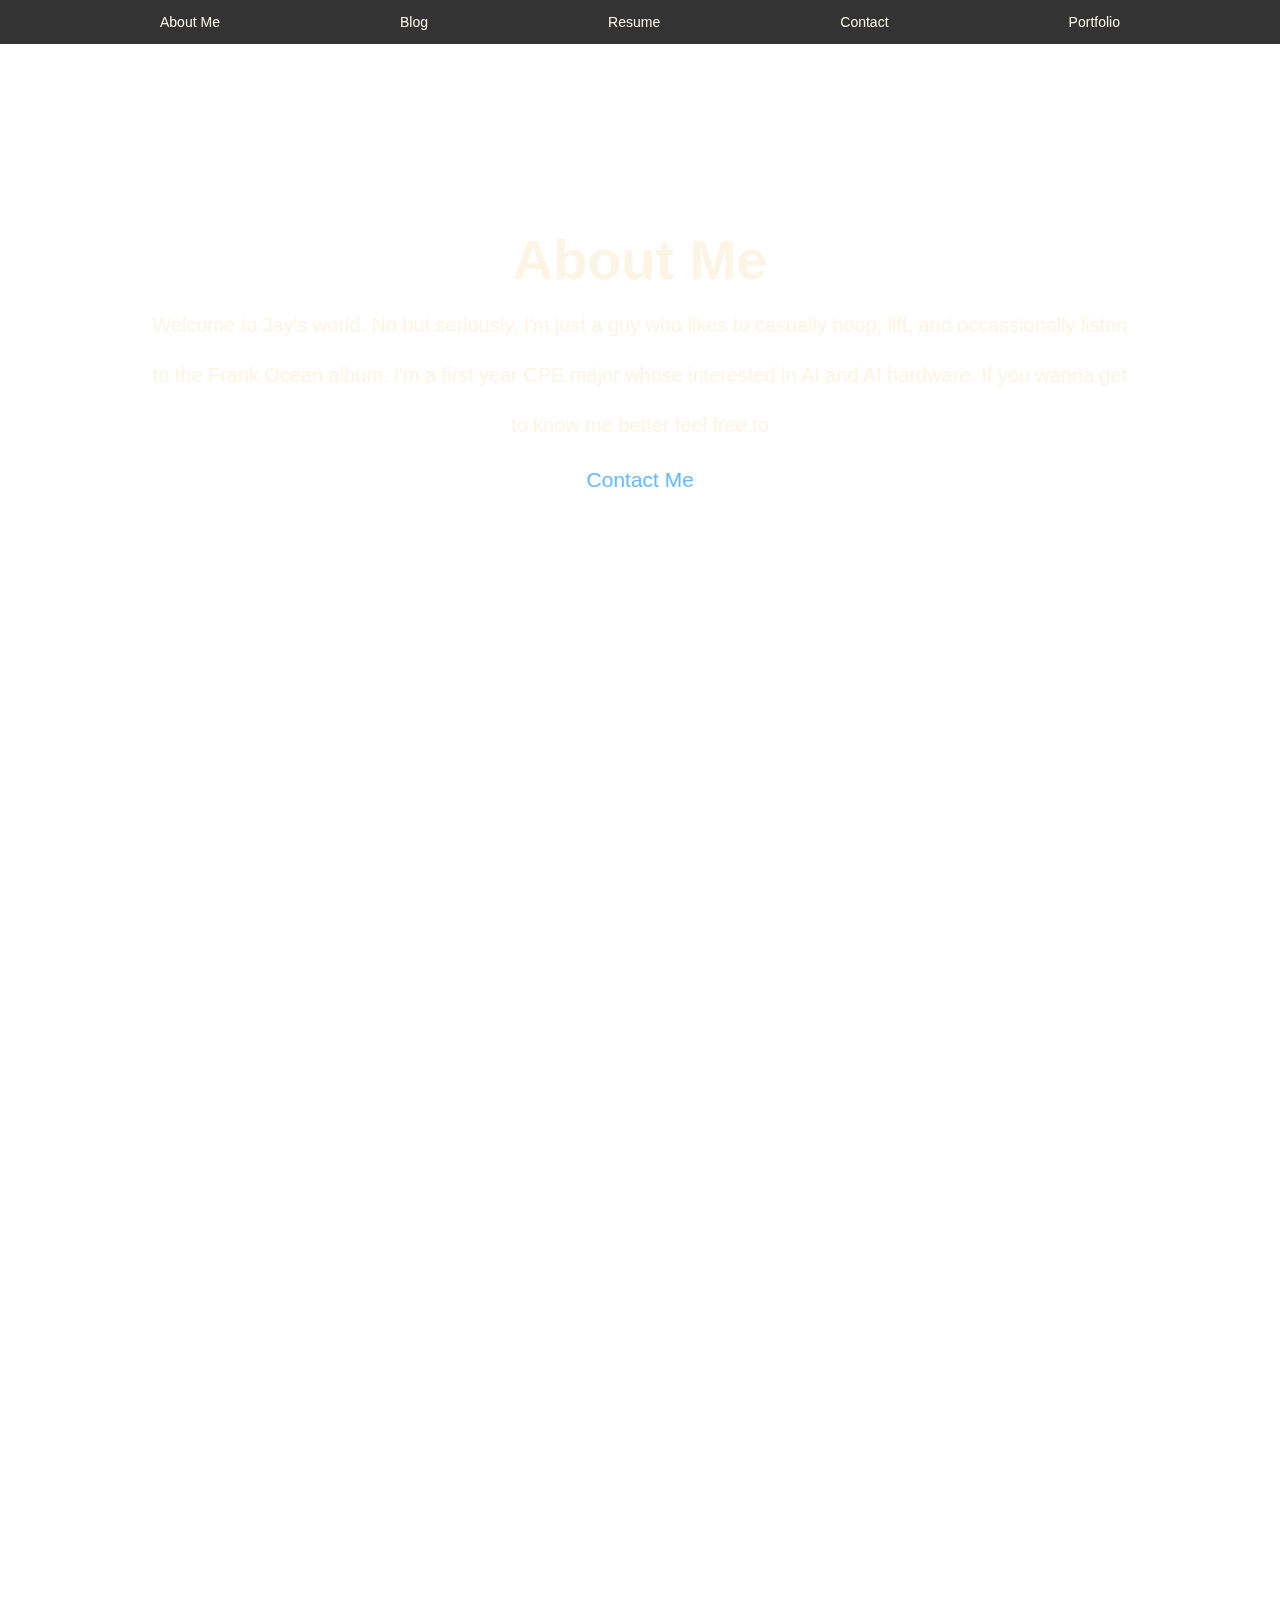
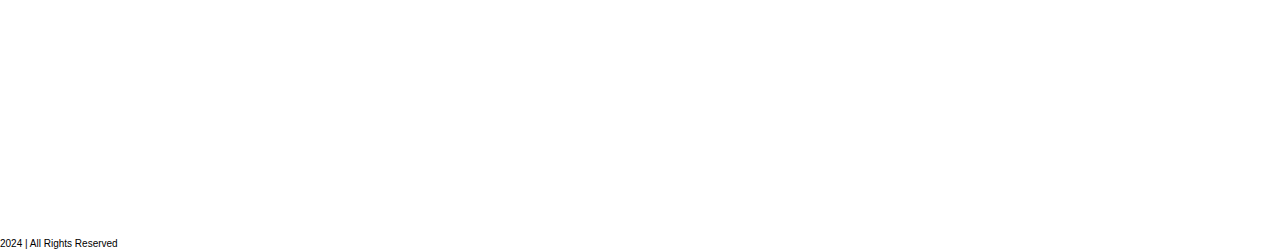
==== index.html @ cef0ed9b "Committing website work" ====
<!DOCTYPE html>
<html lang="en">
<head>
    <meta charset="UTF-8">
    <meta name="viewport"
          content="width=device-width, user-scalable=no, initial-scale=1.0, maximum-scale=1.0, minimum-scale=1.0">
    <meta http-equiv="X-UA-Compatible" content="ie=edge">
    <title>Jay Tried Too Hard</title>
    <link rel="stylesheet" href="styles.css">
</head>
<body>
    <header>
        <div class = "container">
            <nav class = "nav">
                <ul class="nav-list nav-list-mobile">
                    <li class = "nav-item">
                        <div class = "mobile-menu">
                            <span class = "line line-top"></span>
                            <span class = "line line-bottom"></span>
                        </div>
                    </li>
                </ul>
                <!-- /.nav-list nav-list-mobile -->
                <ul class="nav-list nav-list-larger">
                    <li class="nav-item">
                        <a href="#" class="nav-link">About Me</a>
                    </li>
                    <li class="nav-item">
                        <a href="#" class="nav-link">Blog</a>
                    </li>
                    <li class="nav-item">
                        <a href="#" class="nav-link">Resume</a>
                    </li>
                    <li class="nav-item">
                        <a href="#" class="nav-link">Contact</a>
                    </li>
                    <li class="nav-item">
                        <a href="#" class="nav-link">Portfolio</a>
                    </li>
                </ul>
                <!-- /.nav-list nav-list-larger -->
            </nav>
        </div>
    </header>

    <section class ="about-me">
        <div class = "container"> 
            <div class = "title">
                <h2 class = "title-heading">About Me</h2>
                <p class = "title-description">Welcome to Jay's world. No but seriously, 
                    I'm just a guy who likes to casually hoop, lift, and occassionally listen to the Frank Ocean album.
                    I'm a first year CPE major whose interested in AI and AI hardware. If you wanna get to know me better
                    feel free to 
                </p>
            </div>
            <div class = "cta">
            <a href="#" class="cta-link">Contact Me</a>
            </div>
        </div>
    </section>
<script src="main.js"></script>
<footer> 2024 <Jay Tried Too Hard> | All Rights Reserved</footer>
</body>
</html>
---- styles.css ----
*,

*::before,
*::after {
    padding: 0;
    margin: 0;

}

html{
    font-size: 10px;
    font-family: 'SF Pro Display', sans-serif;
}
a{
    display: block;
    text-decoration: none;
}
.container{
    max-width: 98rem;
    margin: 0 auto;
    padding: 0 2.2rem;
}

header {
    position: fixed;
    top: 0;
    z-index: 1400;
    width: 100%;
    height: 4.4rem;
    background-color: rgba(0,0,0,.8);
    backdrop-filter: blur(2rem);
}

.nav-list{
    list-style: none;
    display: flex;
    align-items: center;
    justify-content: space-between;
    margin: 0 -1rem;
    
}

.nav-list-mobile{
    display: none;
}

.nav-link {
    font-size: 1.4rem;
    color: #FCF5E5;
    padding: 0 2rem;
    line-height: 4.4rem;
    transition: opacity .5s;
}

.nav-link:hover{
    opacity: .4;
}

.about-me{
    height: 160.2rem;
    margin-top: 4.4rem;
    background: url("/Users/jayrajesh/Library/Mobile Documents/com~apple~CloudDocs/Michigan.jpg");
    background-repeat: repeat;
    background-size: auto 150rem;
    background-position: center;
    border-top: .6rem solid #FFF;
    border-bottom: .6rem solid #FFF;
    display: flex;
    flex-direction: column;
    justify-content: flex-start; 
    align-items: center;
    text-align: center;
    padding-top: 18rem;
}

.title{
    color: #FCF5E5;
    text-align: center;
    padding-top: 0; 
}

.title-heading{
    font-size: 5.6rem;
    line-height: 1.07143;
    letter-spacing: -0.005rem;
    margin-bottom: 1rem;
}

.title-description{
    font-size: 2.0rem;
    line-height: 2.5;
    letter-spacing: -0.005rem;
}

.cta {
    text-align: center;
    margin-top: 1.8rem;
}

.cta-link {
    color: #66bbff;
    font-size: 2.1rem;
    display: inline-block;
}

.cta-link:nth-child(2) {
    margin-left: 2.6rem;
}

.cta-link:hover {
    border-bottom: 2px solid #66bbff;
}
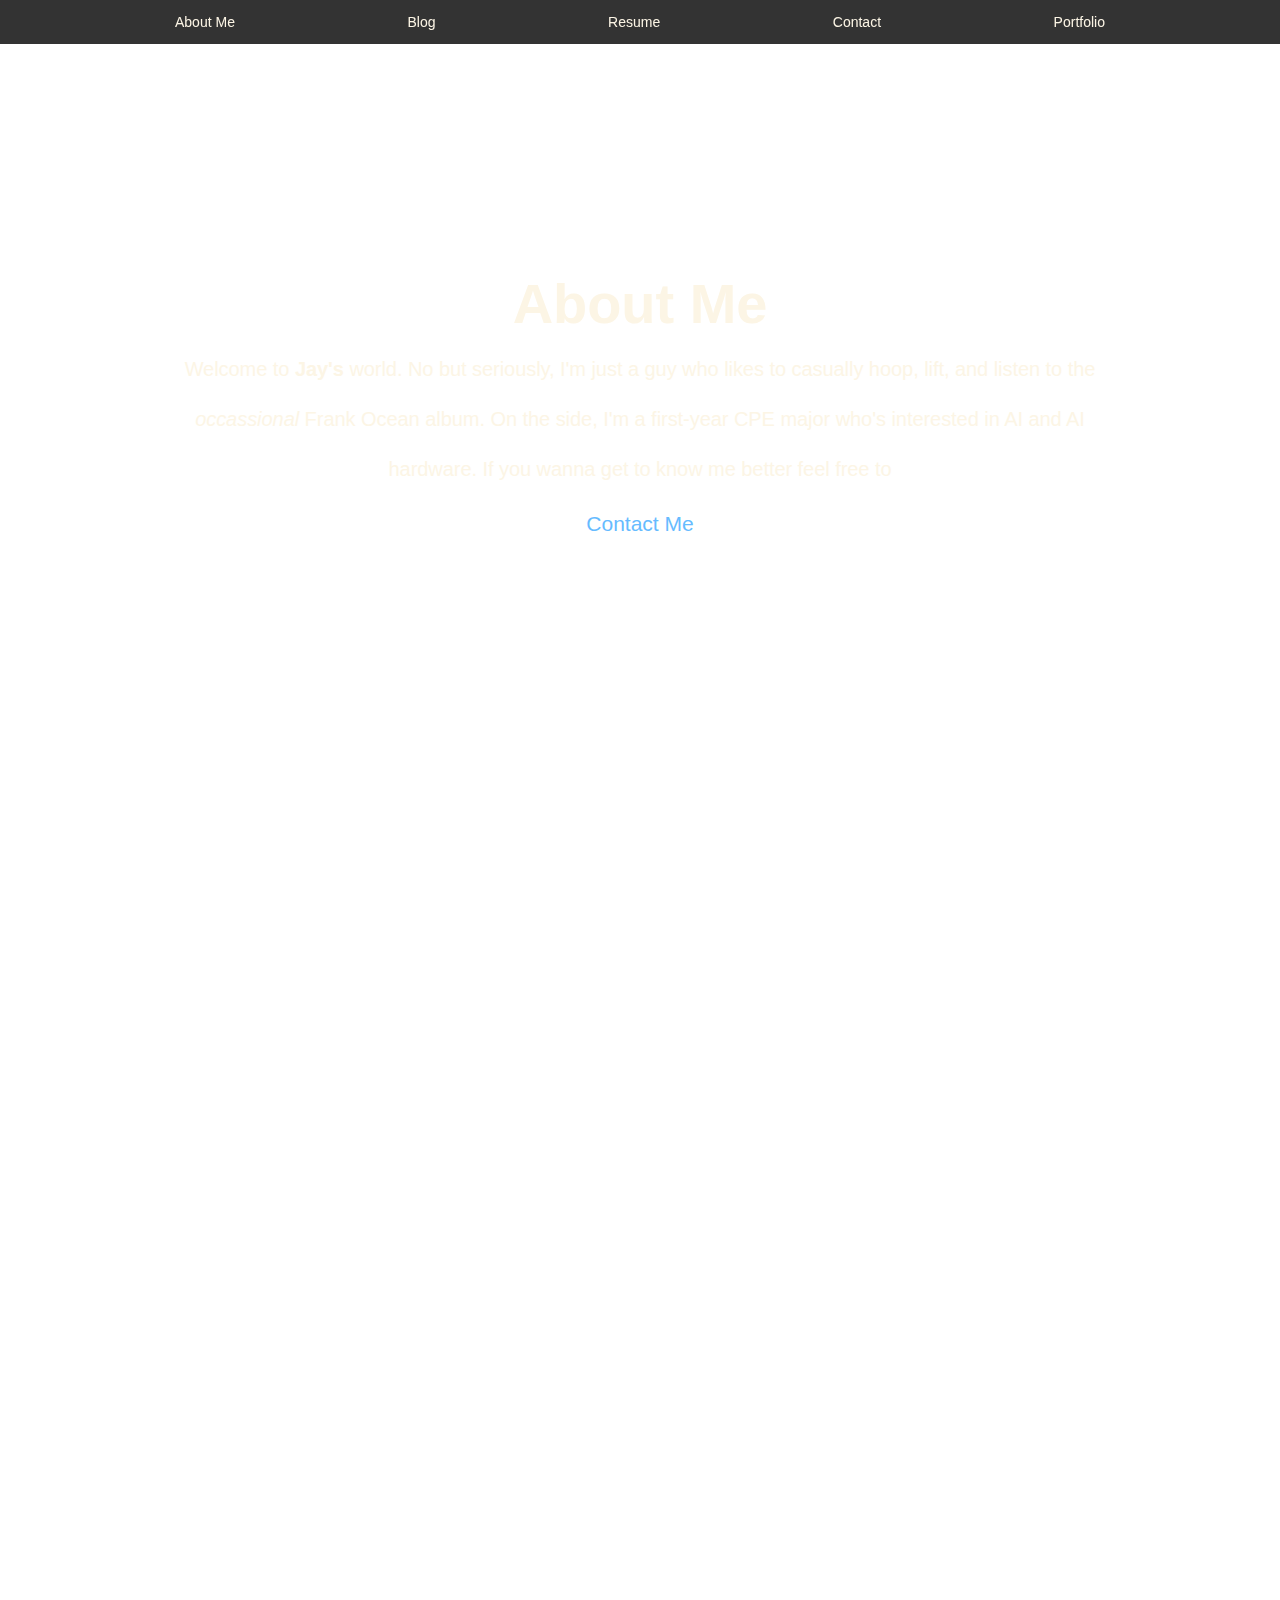
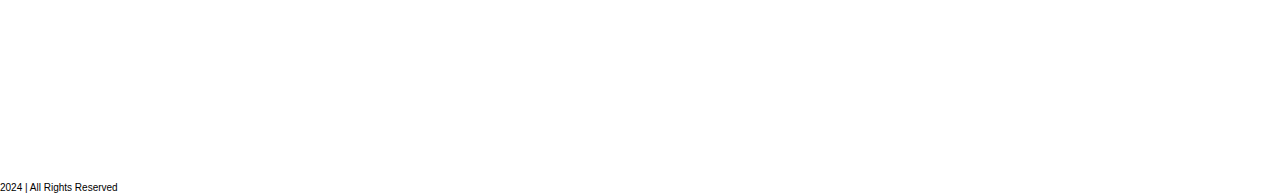
==== commit b759fed5: "Committed home page progress" ====
--- a/index.html
+++ b/index.html
@@ -5,7 +5,7 @@
     <meta name="viewport"
           content="width=device-width, user-scalable=no, initial-scale=1.0, maximum-scale=1.0, minimum-scale=1.0">
     <meta http-equiv="X-UA-Compatible" content="ie=edge">
-    <title>Jay Tried Too Hard</title>
+    <title>Jay's World</title>
     <link rel="stylesheet" href="styles.css">
 </head>
 <body>
@@ -47,9 +47,9 @@
         <div class = "container"> 
             <div class = "title">
                 <h2 class = "title-heading">About Me</h2>
-                <p class = "title-description">Welcome to Jay's world. No but seriously, 
-                    I'm just a guy who likes to casually hoop, lift, and occassionally listen to the Frank Ocean album.
-                    I'm a first year CPE major whose interested in AI and AI hardware. If you wanna get to know me better
+                <p class = "title-description">Welcome to <strong>Jay's</strong> world. No but seriously, 
+                    I'm just a guy who likes to casually hoop, lift, and listen to the <i>occassional</i> Frank Ocean album.
+                    On the side, I'm a first-year CPE major who's interested in AI and AI hardware. If you wanna get to know me better
                     feel free to 
                 </p>
             </div>
@@ -59,6 +59,6 @@
         </div>
     </section>
 <script src="main.js"></script>
-<footer> 2024 <Jay Tried Too Hard> | All Rights Reserved</footer>
+<footer> 2024 <Jay's World> | All Rights Reserved</footer>
 </body>
 </html>
--- a/styles.css
+++ b/styles.css
@@ -24,7 +24,7 @@
 header {
     position: fixed;
     top: 0;
-    z-index: 1400;
+    z-index: 1000;
     width: 100%;
     height: 4.4rem;
     background-color: rgba(0,0,0,.8);
@@ -41,6 +41,13 @@
 }
 
 .nav-list-mobile{
+    display: flex;
+    justify-content: center;
+    align-items: center;
+    height: 100%;
+}
+
+.nav-list-larger {
     display: none;
 }
 
@@ -57,7 +64,7 @@
 }
 
 .about-me{
-    height: 160.2rem;
+    height: 150.2rem;
     margin-top: 4.4rem;
     background: url("/Users/jayrajesh/Library/Mobile Documents/com~apple~CloudDocs/Michigan.jpg");
     background-repeat: repeat;
@@ -109,4 +116,75 @@
 
 .cta-link:hover {
     border-bottom: 2px solid #66bbff;
+}
+
+@media screen and (max-width: 767px) {
+    .nav-list-larger {
+        display: none; /* Hide larger nav items on small screens */
+    }
+
+    /* Mobile menu should always be visible */
+    .nav-list-mobile {
+        display: flex;
+    }
+}
+
+@media screen and (min-width: 768px) {
+    .nav-list-mobile {
+        display: none;
+    }
+
+    .nav-list-larger {
+        display: flex; 
+        justify-content: space-between;
+        align-items: center;
+    }
+
+    .nav-item {
+        padding: 0 1.5rem;
+    }
+    .mobile-menu {
+        position: relative;
+        z-index: 1500;
+        width: 3rem;
+        height: 2rem;
+        display: flex;
+        flex-direction: column;
+        align-items: center;
+        justify-content: center;
+        cursor: pointer;
+    }
+    .line {
+        width: 100%;
+    height: 3px; /* Make lines thicker for visibility */
+    background-color: #fff;
+    margin: 4px 0; /* Create spacing between the lines */
+    transition: all 0.3s ease; /* Smoother transition */
+    }
+    .line-top {
+        margin-top: 3px;
+    }
+    .line-bottom{
+        margin-top: -4rem;
+    }
+}
+
+.menu-active .nav-list-larger {
+    display: flex; 
+    flex-direction: column;
+    position: absolute;
+    top: 4.4rem;
+    left: 0;
+    width: 100%;
+    background-color: rgba(0, 0, 0, 0.9);
+    padding: 1rem 0;
+}
+
+.menu-active .nav-item {
+    padding: 1rem;
+    text-align: center;
+}
+
+body {
+    padding-top: 4.4rem; /* Ensure content is pushed down to make space for the fixed header */
 }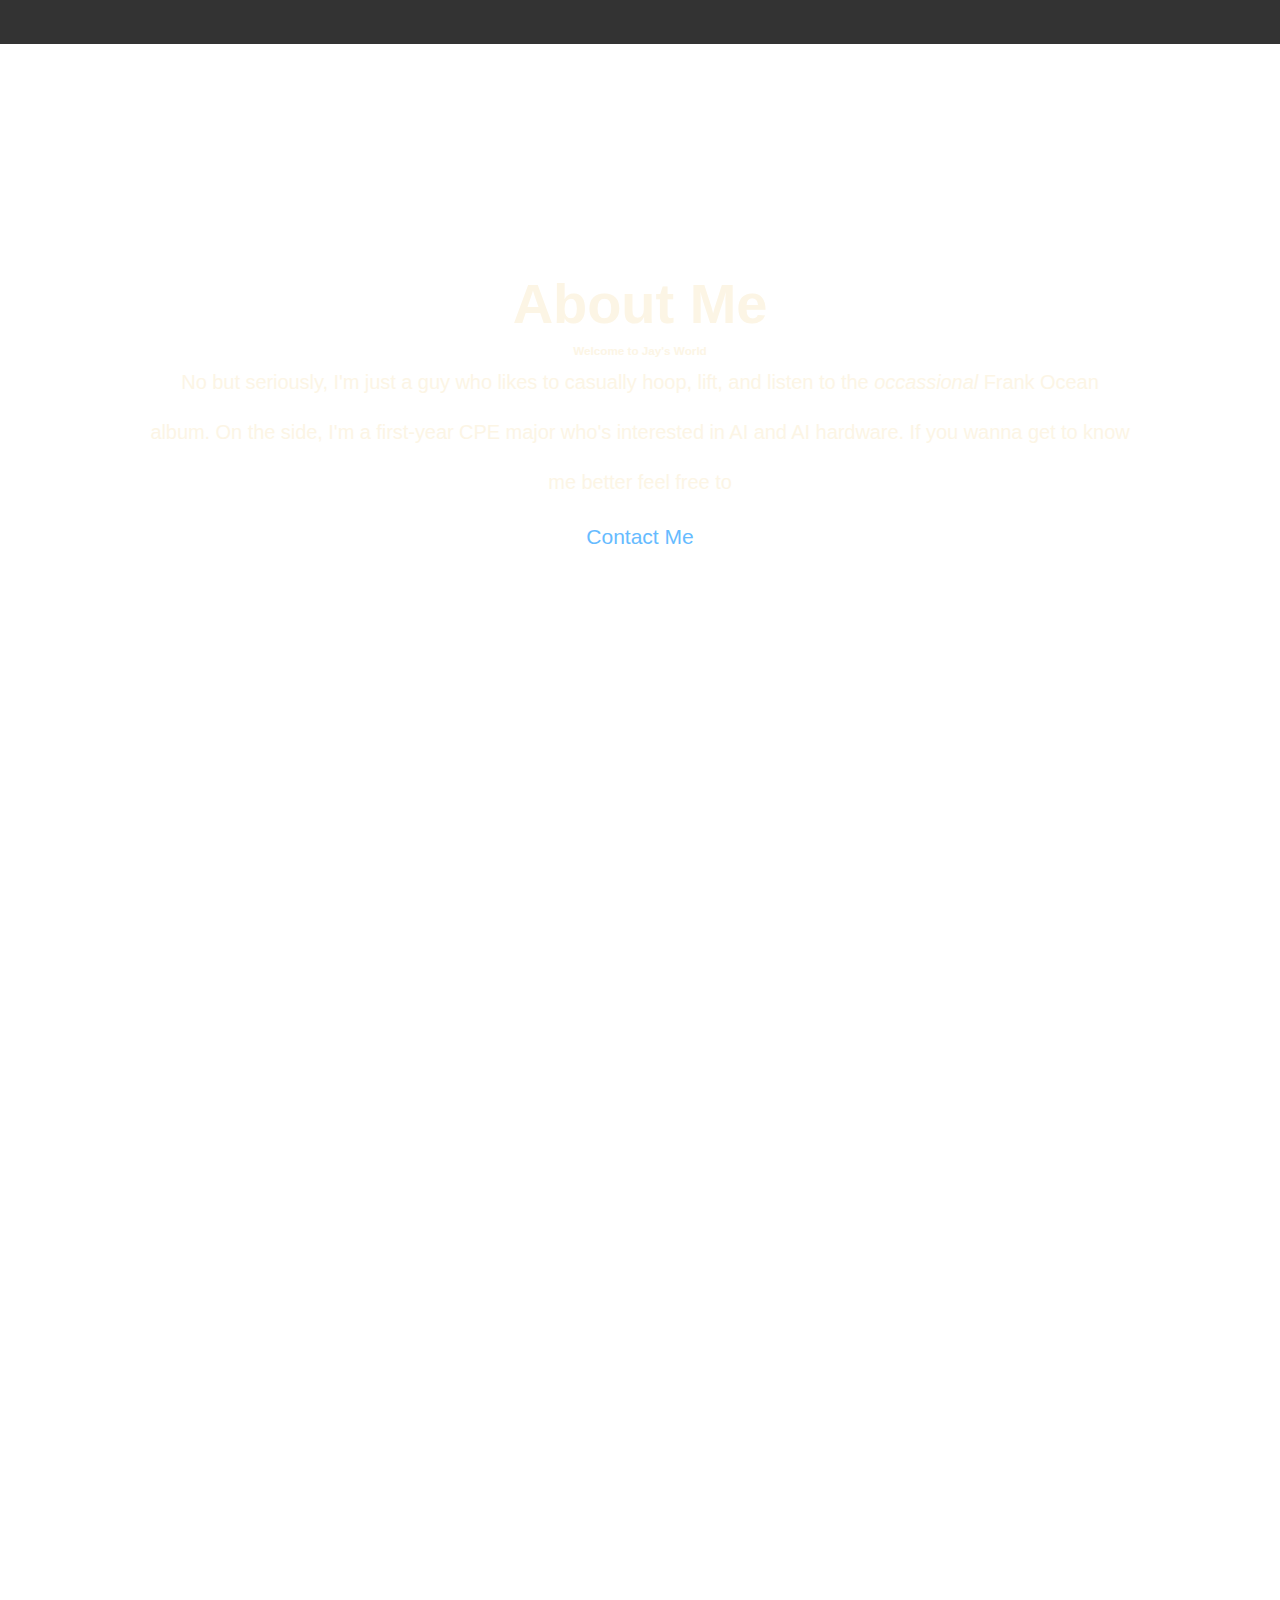
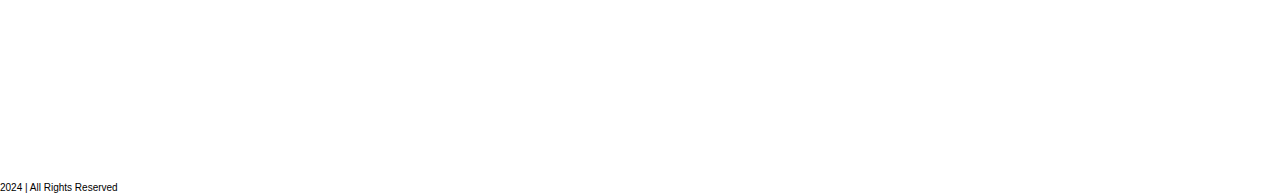
==== commit 92d6048d: "git add README.md" ====
--- a/index.html
+++ b/index.html
@@ -47,7 +47,8 @@
         <div class = "container"> 
             <div class = "title">
                 <h2 class = "title-heading">About Me</h2>
-                <p class = "title-description">Welcome to <strong>Jay's</strong> world. No but seriously, 
+                <h3 class = "title-sub-heading">Welcome to Jay's World</h3>
+                <p class = "title-description">No but seriously, 
                     I'm just a guy who likes to casually hoop, lift, and listen to the <i>occassional</i> Frank Ocean album.
                     On the side, I'm a first-year CPE major who's interested in AI and AI hardware. If you wanna get to know me better
                     feel free to 
--- a/styles.css
+++ b/styles.css
@@ -54,8 +54,7 @@
 .nav-link {
     font-size: 1.4rem;
     color: #FCF5E5;
-    padding: 0 2rem;
-    line-height: 4.4rem;
+    padding: 0 1rem;
     transition: opacity .5s;
 }
 
@@ -120,26 +119,12 @@
 
 @media screen and (max-width: 767px) {
     .nav-list-larger {
-        display: none; /* Hide larger nav items on small screens */
+        display: none; 
     }
 
-    /* Mobile menu should always be visible */
     .nav-list-mobile {
         display: flex;
     }
-}
-
-@media screen and (min-width: 768px) {
-    .nav-list-mobile {
-        display: none;
-    }
-
-    .nav-list-larger {
-        display: flex; 
-        justify-content: space-between;
-        align-items: center;
-    }
-
     .nav-item {
         padding: 0 1.5rem;
     }
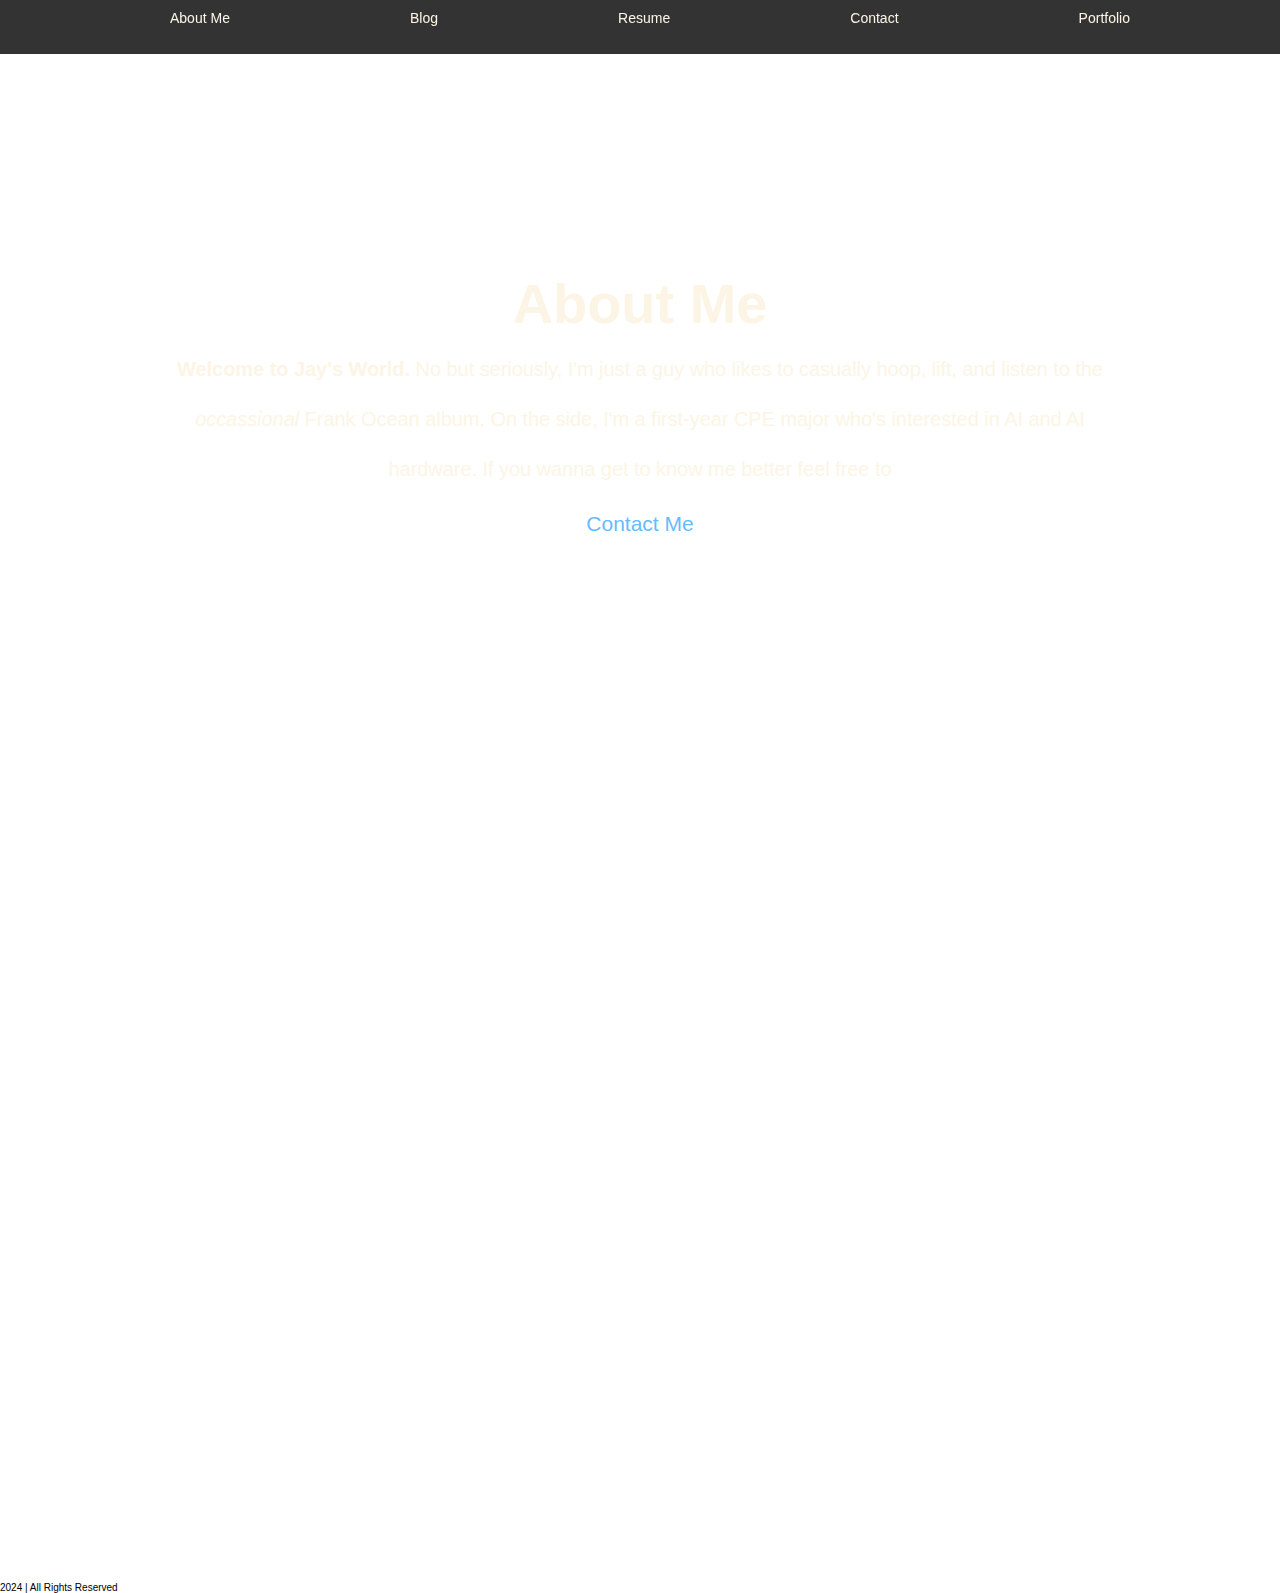
==== commit 61f692fc: "git commit -m "feat: add link to README.md"" ====
--- a/index.html
+++ b/index.html
@@ -47,8 +47,7 @@
         <div class = "container"> 
             <div class = "title">
                 <h2 class = "title-heading">About Me</h2>
-                <h3 class = "title-sub-heading">Welcome to Jay's World</h3>
-                <p class = "title-description">No but seriously, 
+                <p class = "title-description"><strong>Welcome to Jay's World.</strong> No but seriously, 
                     I'm just a guy who likes to casually hoop, lift, and listen to the <i>occassional</i> Frank Ocean album.
                     On the side, I'm a first-year CPE major who's interested in AI and AI hardware. If you wanna get to know me better
                     feel free to 
--- a/styles.css
+++ b/styles.css
@@ -23,10 +23,11 @@
 
 header {
     position: fixed;
+    padding: 1rem;
     top: 0;
     z-index: 1000;
     width: 100%;
-    height: 4.4rem;
+    height: 3.4rem;
     background-color: rgba(0,0,0,.8);
     backdrop-filter: blur(2rem);
 }
@@ -36,7 +37,9 @@
     display: flex;
     align-items: center;
     justify-content: space-between;
-    margin: 0 -1rem;
+    margin: 0rem;
+    padding: 0;
+    margin: 0;
     
 }
 
@@ -63,7 +66,7 @@
 }
 
 .about-me{
-    height: 150.2rem;
+    height: 130.2rem;
     margin-top: 4.4rem;
     background: url("/Users/jayrajesh/Library/Mobile Documents/com~apple~CloudDocs/Michigan.jpg");
     background-repeat: repeat;
@@ -141,17 +144,48 @@
     }
     .line {
         width: 100%;
-    height: 3px; /* Make lines thicker for visibility */
+    height: 2px; 
     background-color: #fff;
-    margin: 4px 0; /* Create spacing between the lines */
-    transition: all 0.3s ease; /* Smoother transition */
+    margin: 4px 0; 
+    transition: transform 0.3s ease, opacity 0.3s ease;
     }
     .line-top {
-        margin-top: 3px;
+        margin-top: 2.5rem;
     }
     .line-bottom{
-        margin-top: -4rem;
-    }
+        margin-top: -1.98rem;
+    }
+
+    .active .line-top{
+        margin-top: 0;
+        transform: rotate(45deg);
+        transition: transform 0.3192s 0.1s cubic-bezier(0.04,0.04,0.12,0.96);
+    }
+
+    .active .line-bottom{
+        margin-top: 0;
+        transform: rotate(-45deg);
+        transition: transform 0.3192s 0.1s cubic-bezier(0.04,0.04,0.12,0.96);
+
+    }
+
+    header.active{
+        height: 100%;
+        background-color: #000;
+    }
+}
+
+@media screen and (min-width: 768px) {
+    .nav-list-mobile {
+        display: none;
+    }
+
+    .nav-list-larger {
+        display: flex; 
+        justify-content: space-between;
+        align-items: center;
+    }
+
 }
 
 .menu-active .nav-list-larger {
@@ -171,5 +205,5 @@
 }
 
 body {
-    padding-top: 4.4rem; /* Ensure content is pushed down to make space for the fixed header */
+    padding-top: 4.4rem; 
 }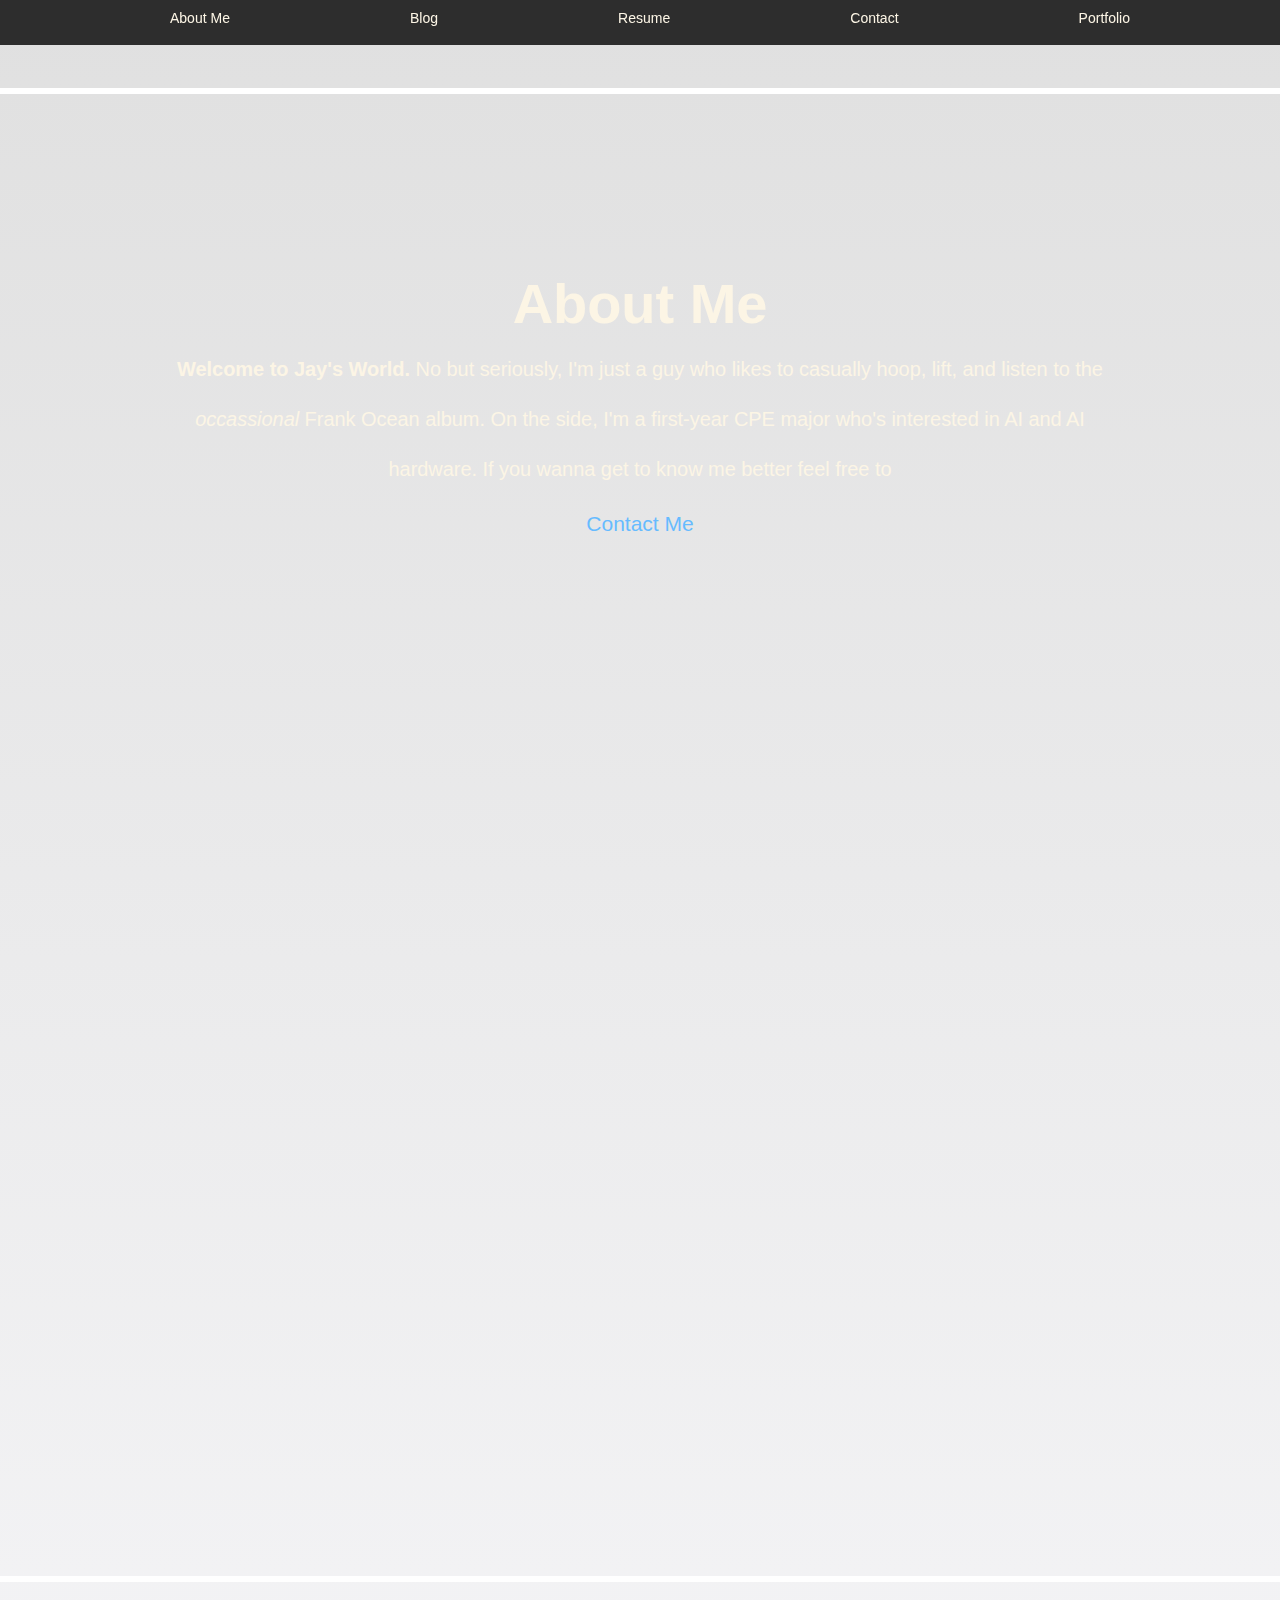
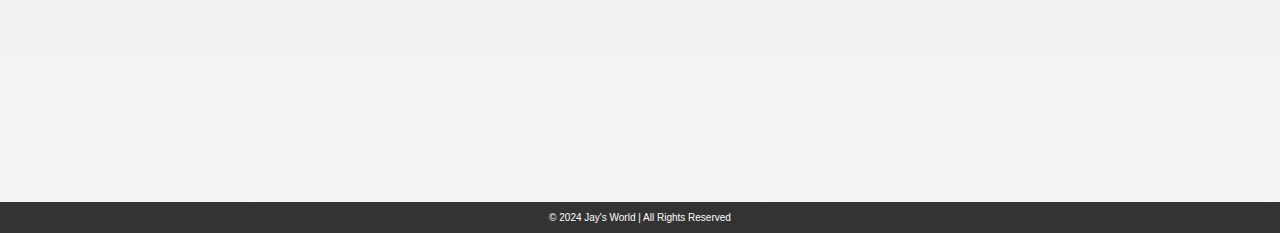
==== commit a9903513: "Committing final" ====
--- a/index.html
+++ b/index.html
@@ -29,7 +29,7 @@
                         <a href="#" class="nav-link">Blog</a>
                     </li>
                     <li class="nav-item">
-                        <a href="#" class="nav-link">Resume</a>
+                        <a href="resume.html" class="nav-link">Resume</a>
                     </li>
                     <li class="nav-item">
                         <a href="#" class="nav-link">Contact</a>
@@ -54,11 +54,13 @@
                 </p>
             </div>
             <div class = "cta">
-            <a href="#" class="cta-link">Contact Me</a>
+            <a href="contact.html" class="cta-link">Contact Me</a>
             </div>
         </div>
     </section>
 <script src="main.js"></script>
-<footer> 2024 <Jay's World> | All Rights Reserved</footer>
+<footer class="footer">
+    © 2024 Jay's World | All Rights Reserved
+  </footer>
 </body>
 </html>
--- a/styles.css
+++ b/styles.css
@@ -5,6 +5,14 @@
     padding: 0;
     margin: 0;
 
+}
+
+body {
+    background: linear-gradient(180deg, #e0e0e0, #f5f5f7);
+    color: #1d1d1f;
+    font-family: 'SF Pro Display', sans-serif;
+    margin: 0;
+    padding: 0;
 }
 
 html{
@@ -27,7 +35,7 @@
     top: 0;
     z-index: 1000;
     width: 100%;
-    height: 3.4rem;
+    height: 2.5rem;
     background-color: rgba(0,0,0,.8);
     backdrop-filter: blur(2rem);
 }
@@ -82,6 +90,196 @@
     padding-top: 18rem;
 }
 
+.resume-section {
+    margin-top: 6rem;
+    padding: 4rem 3rem;
+    background-color: rgba(255, 255, 255, 0.9);
+    box-shadow: 0 4px 12px rgba(0, 0, 0, 0.1);
+    border-radius: 1rem;
+    max-width: 70rem;
+    margin-left: auto;
+    margin-right: auto;
+    text-align: center;
+}
+
+.resume-section h2 {
+    font-size: 3.2rem;
+    font-weight: 600;
+    margin-bottom: 2.5rem;
+    color: #1d1d1f;
+}
+
+.resume-download {
+    font-size: 1.6rem;
+    font-weight: 500;
+    color: #0071e3;
+    transition: border-bottom 0.3s ease;
+}
+
+.resume-download:hover {
+    border-bottom: 2px solid #0071e3;
+}
+
+.portfolio-title {
+    text-align: center;
+    font-size: 3rem;
+    margin: 2rem 0;
+  }
+
+  .project-container {
+    display: flex;
+    flex-direction: column;
+    gap: 2rem;
+    padding: 2rem;
+  }
+
+  .project {
+    display: flex;
+    align-items: center;
+    gap: 2rem;
+    background-color: #fff;
+    padding: 2rem;
+    border-radius: 10px;
+    box-shadow: 0px 4px 10px rgba(0, 0, 0, 0.1);
+  }
+
+  .neat-image {
+    max-width: 200px; 
+    border-radius: 8px;
+    object-fit: cover;
+  }
+
+  .project-name {
+    font-size: 2rem;
+    margin-bottom: 1rem;
+  }
+  
+  .project-description {
+    font-size: 1.4rem;
+    margin-bottom: 1.5rem;
+  }
+  
+  .button {
+    padding: 0.8rem 1.6rem;
+    background-color: #0071e3;
+    color: white;
+    text-decoration: none;
+    border-radius: 5px;
+    font-size: 1.2rem;
+    display: inline-block;
+    text-align: center;
+    margin: 0.5rem 0;
+    white-space: nowrap;
+}
+
+.button + .button {
+    margin-left: 1rem;
+}
+
+.button a {
+    display: block;
+    padding: 0.4rem 0;
+}
+  
+  .button:hover {
+    background-color: #005bb5;
+  }
+  
+  .footer {
+    background-color: #333;
+    color: #fff;
+    text-align: center;
+    padding: 1rem;
+    margin-top: 22rem;
+  }
+
+iframe {
+    margin-top: 3rem;
+    width: 100%;
+    height: 60rem;
+    border: none;
+}
+main .contact-container {
+    max-width: 800px;
+    margin: 3rem auto;
+    padding: 2rem;
+    background-color: white;
+    border-radius: 12px;
+    box-shadow: 0px 10px 30px rgba(0, 0, 0, 0.1);
+  }
+  
+  .contact-container h1 {
+    text-align: center;
+    padding: 7.2rem;
+    font-size: 2.5rem;
+    margin-bottom: 1.5rem;
+    color: #1d1d1f;
+  }
+  
+  .contact-container p {
+    text-align: center;
+    font-size: 1.4rem;
+    color: #6e6e73;
+    margin-bottom: 2rem;
+  }
+  
+  .contact-form {
+    display: flex;
+    flex-direction: column;
+    gap: 1.5rem;
+  }
+  
+  .form-group {
+    display: flex;
+    flex-direction: column;
+  }
+  
+  .form-group label {
+    font-size: 1.2rem;
+    margin-bottom: 0.5rem;
+    color: #1d1d1f;
+  }
+  
+  .form-group input,
+  .form-group textarea {
+    font-size: 1.2rem;
+    padding: 0.8rem 1rem;
+    border: 1px solid #d1d1d6;
+    border-radius: 8px;
+    background-color: #f9f9fa;
+  }
+  
+  .form-group input:focus,
+  .form-group textarea:focus {
+    outline: none;
+    border-color: #0071e3;
+    background-color: #ffffff;
+  }
+  
+  .submit-button {
+    padding: 0.8rem 1.6rem;
+    font-size: 1.2rem;
+    color: white;
+    background-color: #0071e3;
+    border: none;
+    border-radius: 8px;
+    cursor: pointer;
+    text-align: center;
+    margin-top: 1rem;
+  }
+  
+  .submit-button:hover {
+    background-color: #005bb5;
+  }
+
+  .contact-footer {
+    background-color: #333;
+    color: #fff;
+    text-align: center;
+    padding: 1rem;
+    margin-top: 32rem;
+  }
+  
 .title{
     color: #FCF5E5;
     text-align: center;
@@ -100,7 +298,6 @@
     line-height: 2.5;
     letter-spacing: -0.005rem;
 }
-
 .cta {
     text-align: center;
     margin-top: 1.8rem;
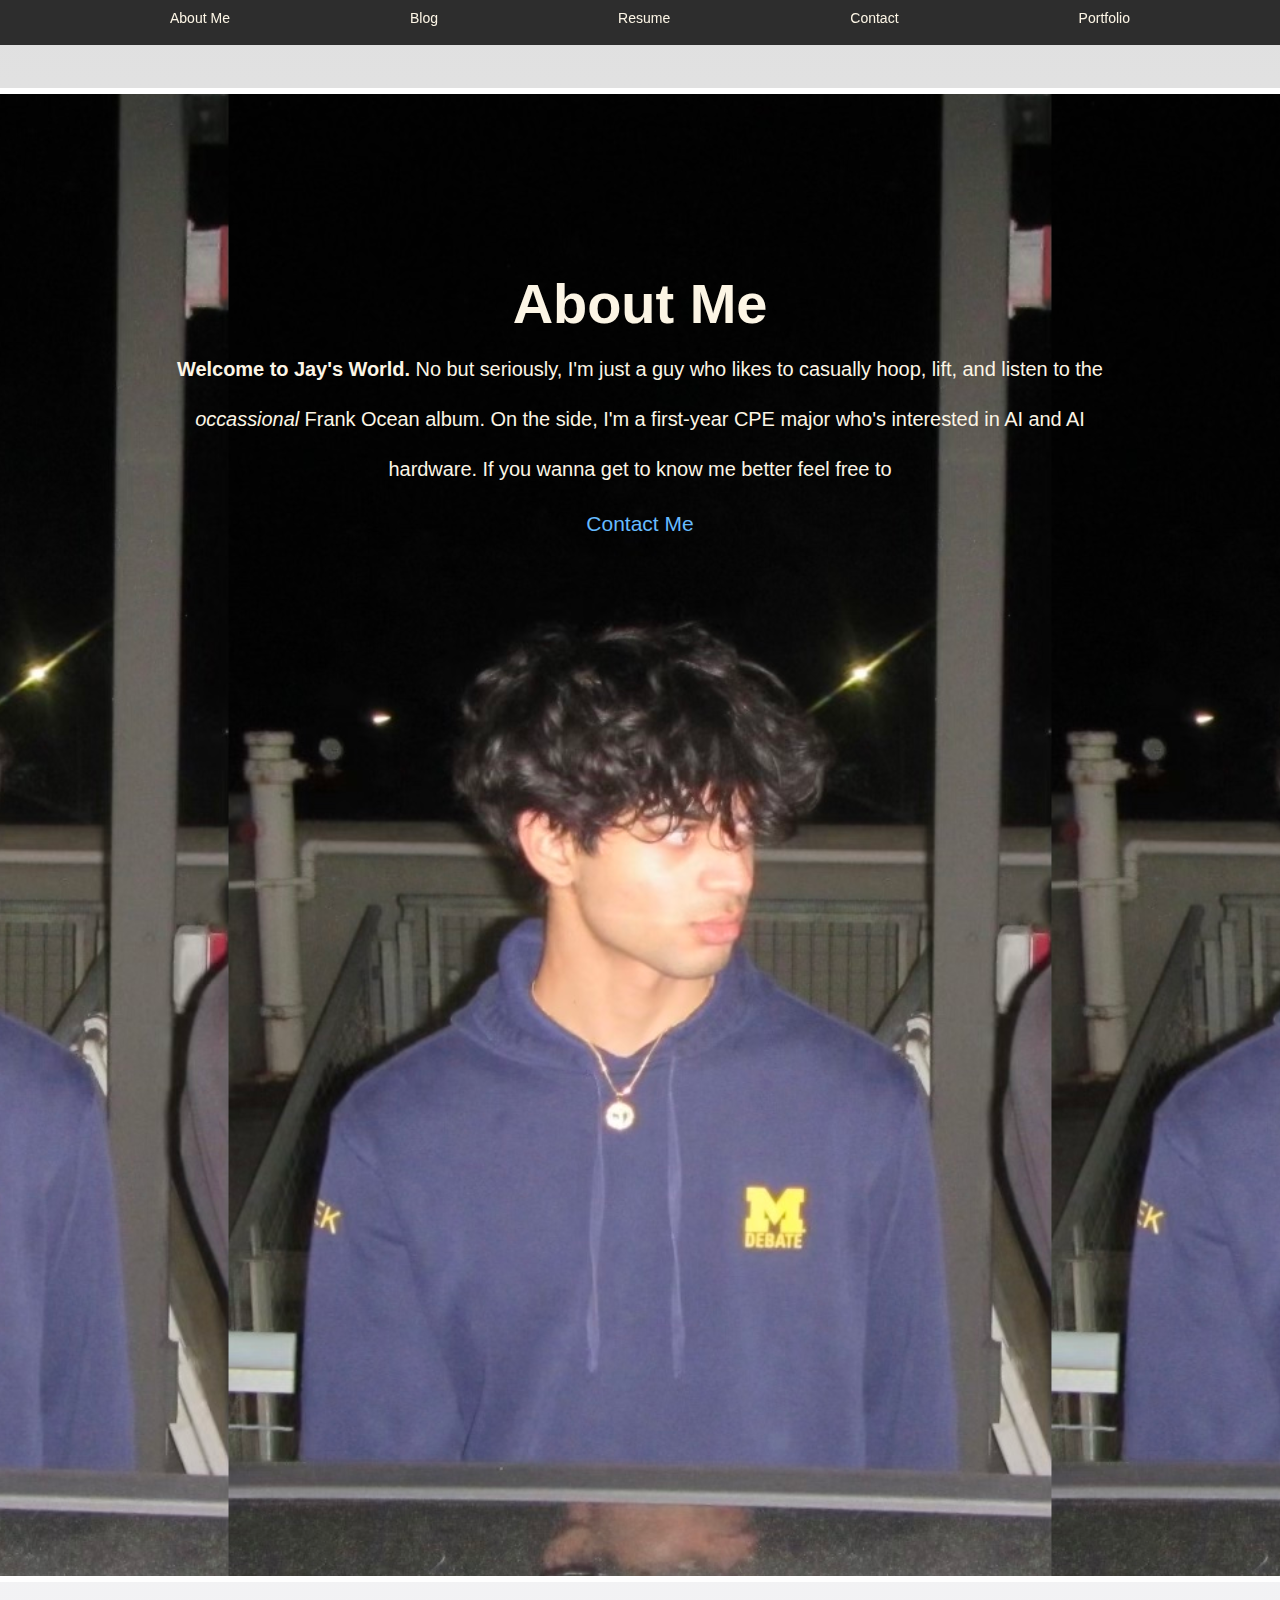
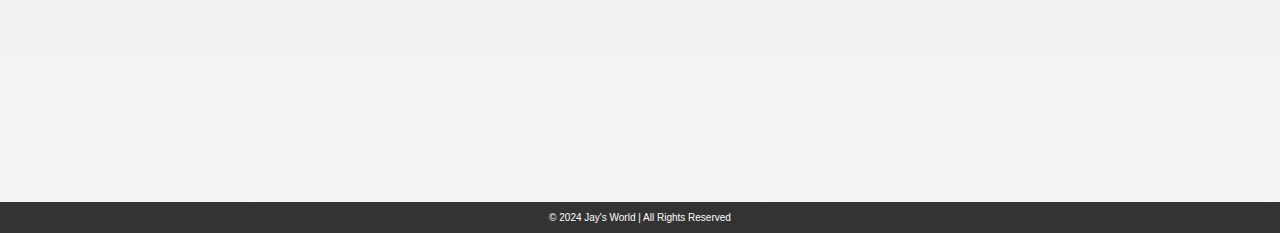
==== commit fa55a912: "Fixed mobile dropdown menu w/ animations" ====
--- a/index.html
+++ b/index.html
@@ -23,19 +23,19 @@
                 <!-- /.nav-list nav-list-mobile -->
                 <ul class="nav-list nav-list-larger">
                     <li class="nav-item">
-                        <a href="#" class="nav-link">About Me</a>
+                        <a href="index.html" class="nav-link">About Me</a>
                     </li>
                     <li class="nav-item">
-                        <a href="#" class="nav-link">Blog</a>
+                        <a href="index.html" class="nav-link">Blog</a>
                     </li>
                     <li class="nav-item">
                         <a href="resume.html" class="nav-link">Resume</a>
                     </li>
                     <li class="nav-item">
-                        <a href="#" class="nav-link">Contact</a>
+                        <a href="contact.html" class="nav-link">Contact</a>
                     </li>
                     <li class="nav-item">
-                        <a href="#" class="nav-link">Portfolio</a>
+                        <a href="portfolio.html" class="nav-link">Portfolio</a>
                     </li>
                 </ul>
                 <!-- /.nav-list nav-list-larger -->
@@ -62,5 +62,6 @@
 <footer class="footer">
     © 2024 Jay's World | All Rights Reserved
   </footer>
+  <script src="Scripts/main.js"></script>
 </body>
 </html>
--- a/styles.css
+++ b/styles.css
@@ -76,10 +76,10 @@
 .about-me{
     height: 130.2rem;
     margin-top: 4.4rem;
-    background: url("/Users/jayrajesh/Library/Mobile Documents/com~apple~CloudDocs/Michigan.jpg");
     background-repeat: repeat;
     background-size: auto 150rem;
     background-position: center;
+    background-image: url("Michigan.jpg");
     border-top: .6rem solid #FFF;
     border-bottom: .6rem solid #FFF;
     display: flex;
@@ -340,14 +340,14 @@
         cursor: pointer;
     }
     .line {
-        width: 100%;
-    height: 2px; 
+    width: 90%;
+    height: 1px; 
     background-color: #fff;
-    margin: 4px 0; 
-    transition: transform 0.3s ease, opacity 0.3s ease;
+    margin: 6px 0; 
+    transition: transform 0.4s ease;
     }
     .line-top {
-        margin-top: 2.5rem;
+        margin-top: 1.5rem;
     }
     .line-bottom{
         margin-top: -1.98rem;
@@ -355,14 +355,14 @@
 
     .active .line-top{
         margin-top: 0;
-        transform: rotate(45deg);
-        transition: transform 0.3192s 0.1s cubic-bezier(0.04,0.04,0.12,0.96);
+        transform: rotate(45deg) translate(2.6px, 2.6px);
+        transition: transform 0.4s ease;
     }
 
     .active .line-bottom{
         margin-top: 0;
-        transform: rotate(-45deg);
-        transition: transform 0.3192s 0.1s cubic-bezier(0.04,0.04,0.12,0.96);
+        transform: rotate(-45deg) translate(2.6px, -2.6px);
+        transition: transform 0.4s ease;
 
     }
 
@@ -370,6 +370,50 @@
         height: 100%;
         background-color: #000;
     }
+
+    .nav-link {
+        font-size: 1.7rem;
+        padding: 0;
+        margin: auto 0;
+    }
+
+    .nav-list-larger{
+        position: fixed;
+        top: 0;
+        left: 1rem;
+        width: 100%;
+        height: 5rem;
+        display: flex;
+        flex-direction: column;
+        align-items: center;
+        padding: 10rem;
+        gap: 6rem;
+        z-index: 1000;
+        box-sizing: border-box;
+        opacity: 0;
+        visibility: hidden;
+        transition: opacity 0.3s;
+    }
+
+    .active .nav-list-larger {
+        width: 100%;
+        opacity: 1;
+        visibility: visible;
+    }
+
+    .active .nav-list-larger .nav-item {
+        animation: fadeIn 1s ease-in;
+    }
+
+    @keyframes fadeIn {
+        from {
+            opacity: 0;
+        }
+        to{
+            opacity: 1;
+        }
+    }
+
 }
 
 @media screen and (min-width: 768px) {
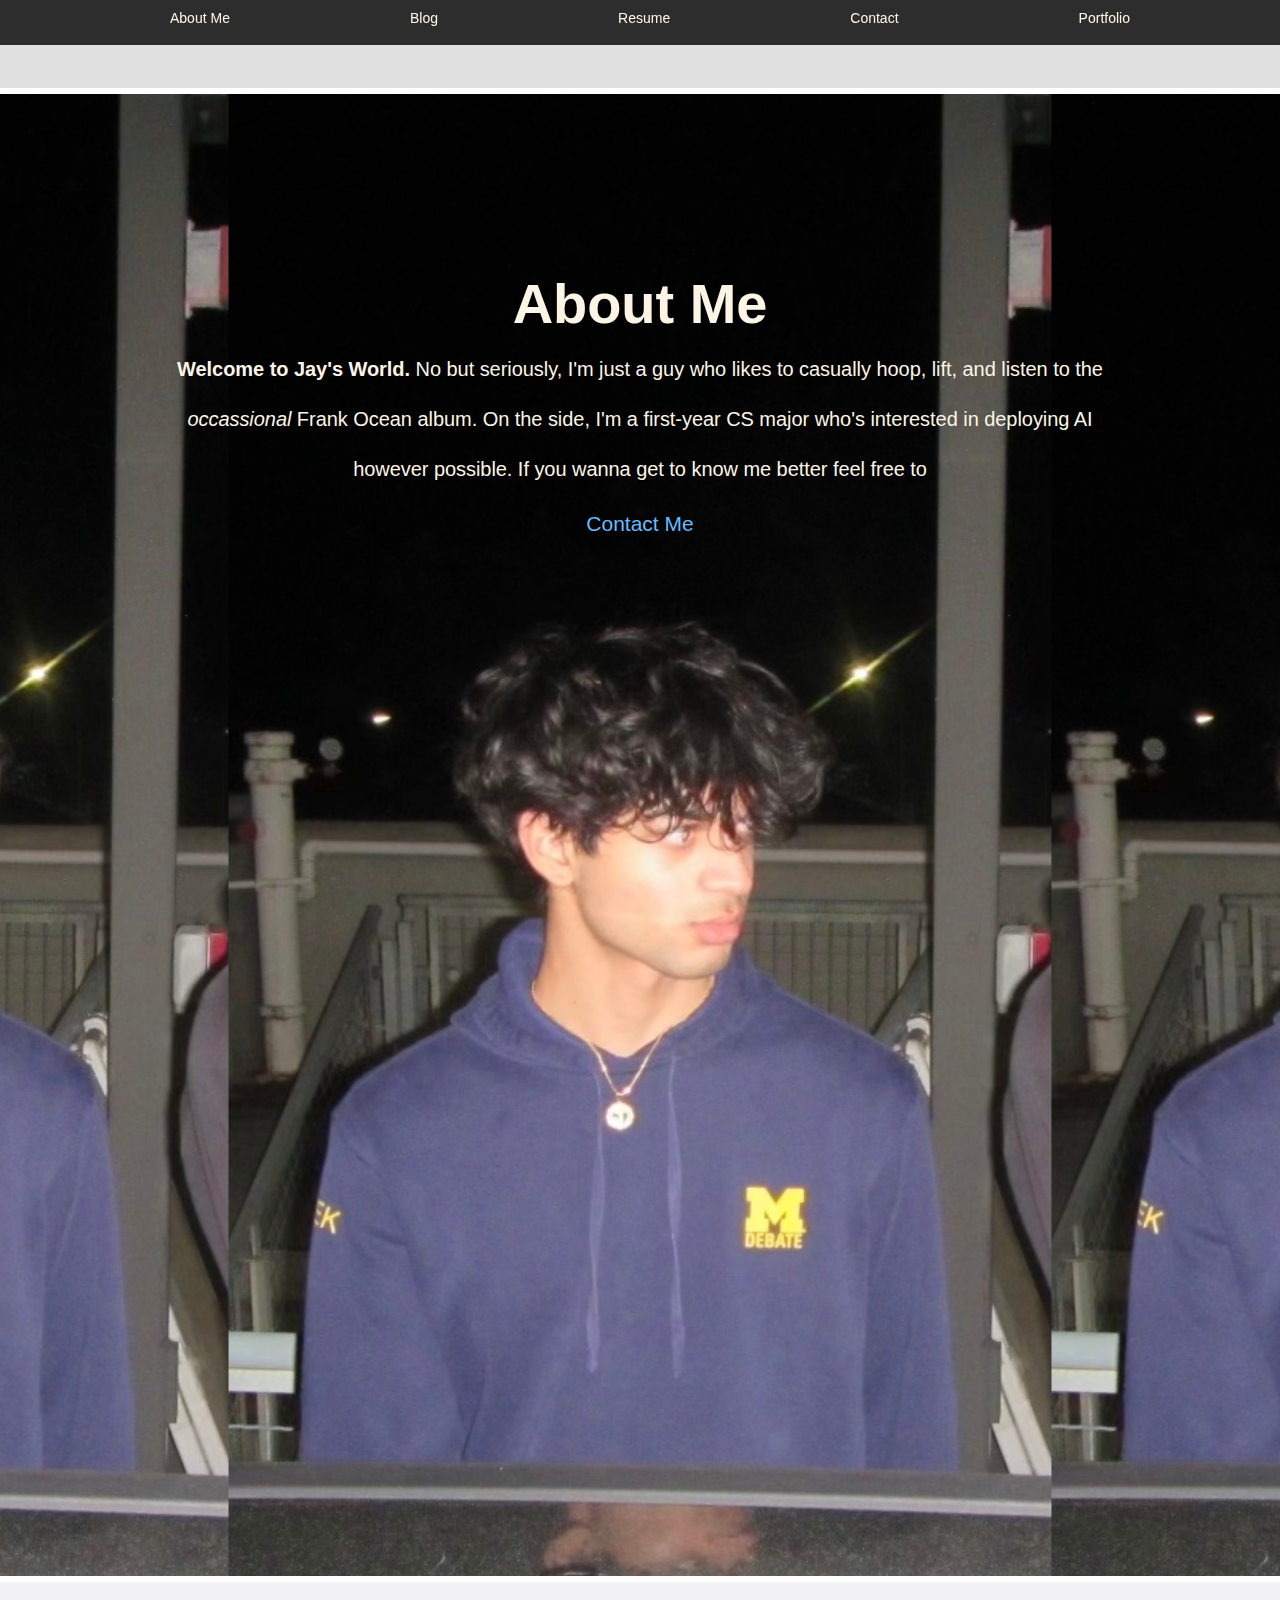
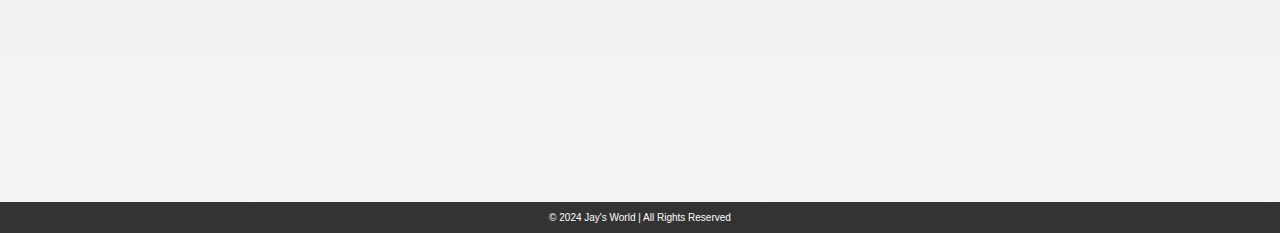
==== commit 2c6e8481: "Update index.html" ====
--- a/index.html
+++ b/index.html
@@ -49,8 +49,8 @@
                 <h2 class = "title-heading">About Me</h2>
                 <p class = "title-description"><strong>Welcome to Jay's World.</strong> No but seriously, 
                     I'm just a guy who likes to casually hoop, lift, and listen to the <i>occassional</i> Frank Ocean album.
-                    On the side, I'm a first-year CPE major who's interested in AI and AI hardware. If you wanna get to know me better
-                    feel free to 
+                    On the side, I'm a first-year CS major who's interested in deploying AI however possible. 
+                    If you wanna get to know me better feel free to 
                 </p>
             </div>
             <div class = "cta">
